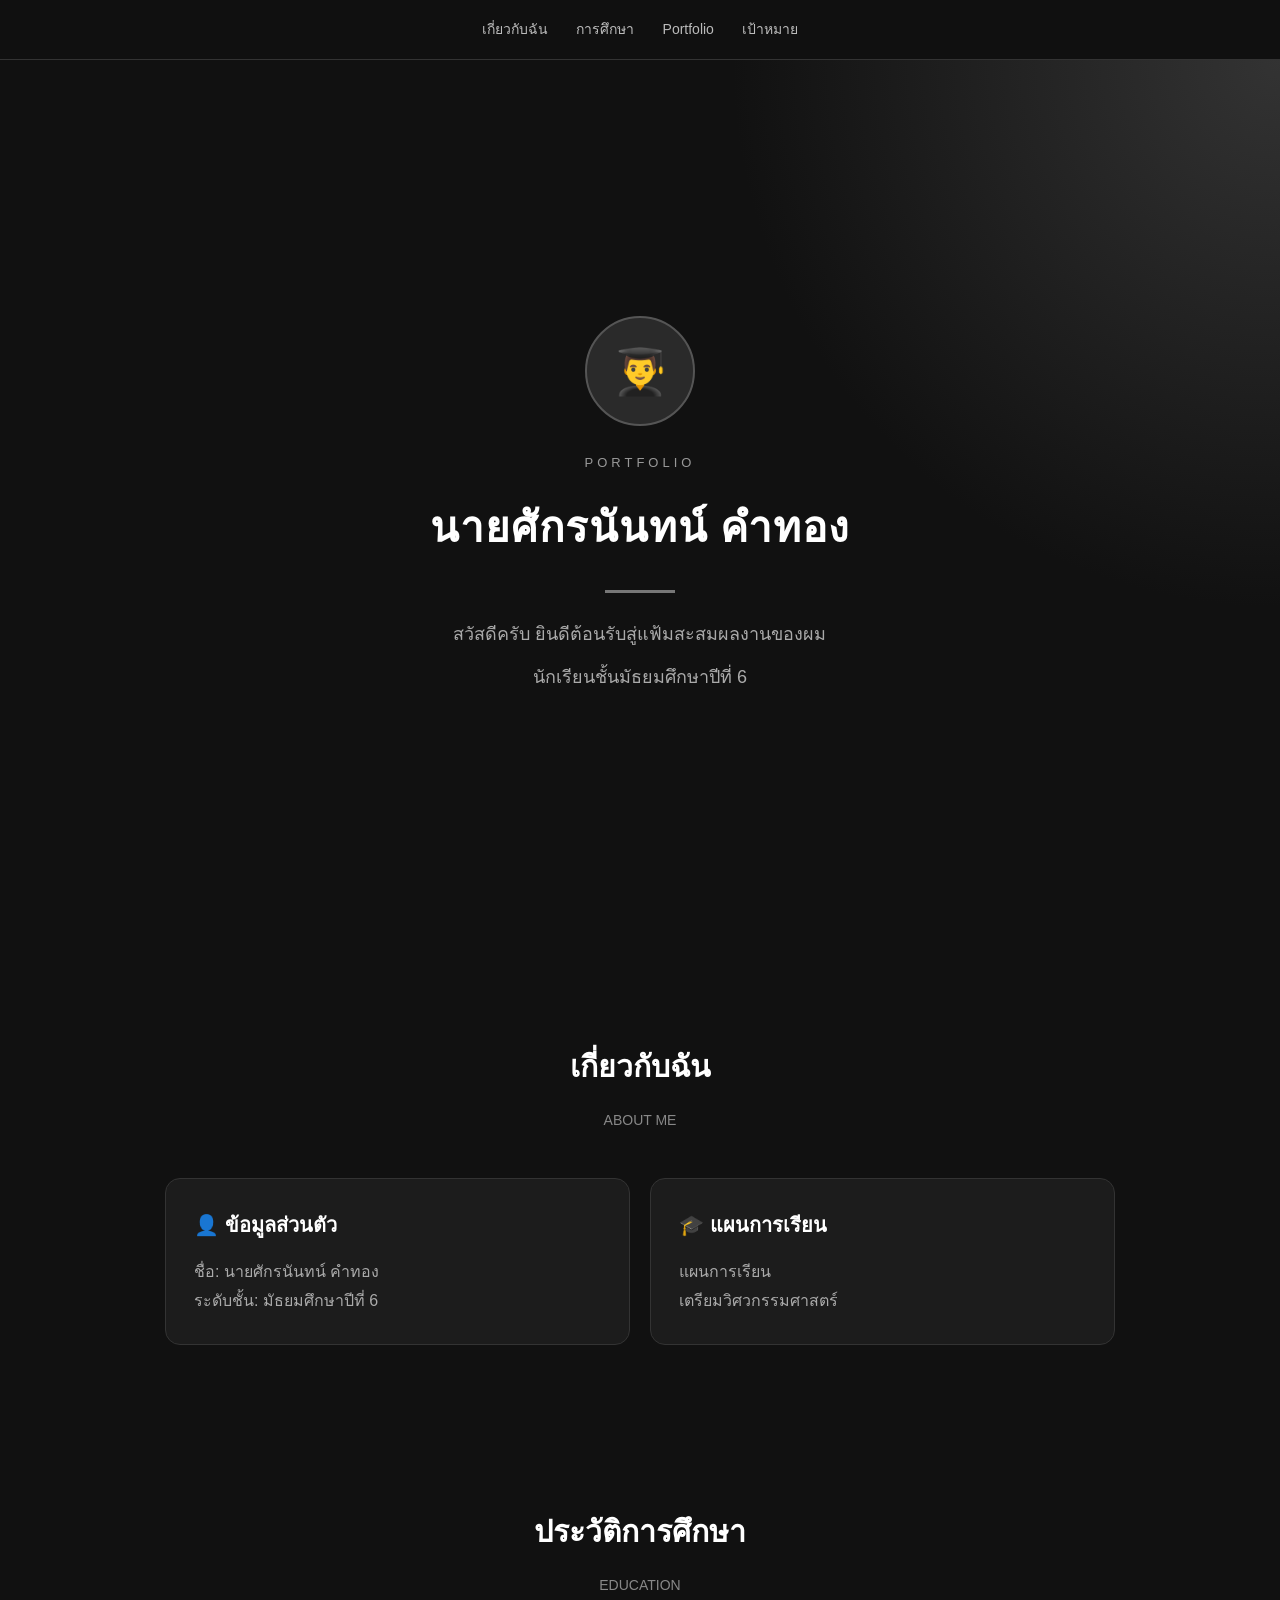
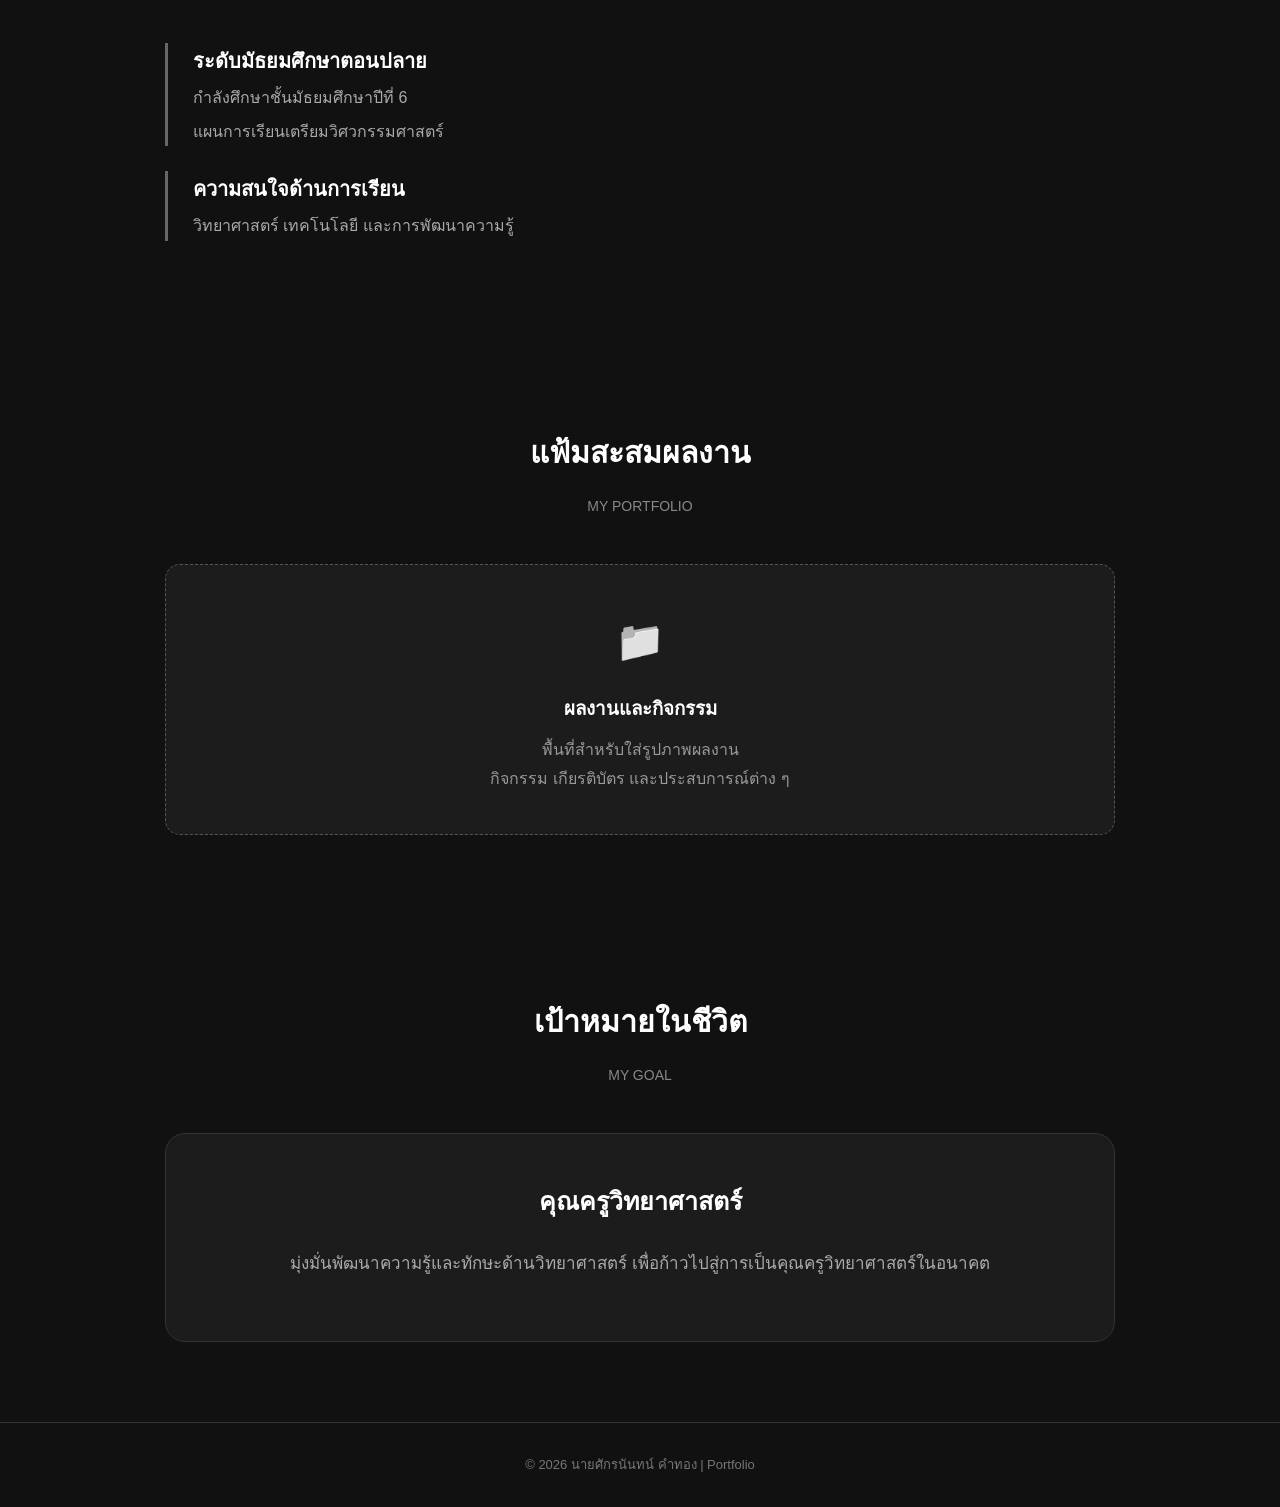
==== index.html @ a059cfd1 "Update index.html" ====
<!DOCTYPE html>
<html lang="th">
<head>
    <meta charset="UTF-8">
    <meta name="viewport" content="width=device-width, initial-scale=1.0">
    <title>ศักรนันทน์ คำทอง | Portfolio</title>
    <style>
        * {
            box-sizing: border-box;
        }
        html {
            scroll-behavior: smooth;
        }
        body {
            margin: 0;
            background: #111111;
            color: #eeeeee;
            font-family: Arial, Tahoma, sans-serif;
            line-height: 1.8;
        }
        /* เมนูด้านบน */
        nav {
            position: sticky;
            top: 0;
            z-index: 100;
            background: rgba(17, 17, 17, 0.95);
            backdrop-filter: blur(10px);
            border-bottom: 1px solid #333333;
            padding: 15px 20px;
            text-align: center;
        }
        nav a {
            color: #bbbbbb;
            text-decoration: none;
            margin: 0 12px;
            font-size: 14px;
            transition: 0.3s;
        }
        nav a:hover {
            color: #ffffff;
        }
        /* ส่วนแนะนำตัว */
        .hero {
            min-height: 100vh;
            display: flex;
            justify-content: center;
            align-items: center;
            text-align: center;
            padding: 60px 20px;
            background:
                radial-gradient(circle at top right, #333333, transparent 35%),
                #111111;
        }
        .hero-content {
            max-width: 800px;
        }
        .profile-icon {
            width: 110px;
            height: 110px;
            border-radius: 50%;
            background: #2a2a2a;
            border: 2px solid #555555;
            display: flex;
            align-items: center;
            justify-content: center;
            margin: 0 auto 25px;
            font-size: 45px;
        }
        .small-title {
            color: #999999;
            letter-spacing: 4px;
            font-size: 13px;
            margin-bottom: 15px;
        }
        h1 {
            font-size: 42px;
            margin: 0 0 15px;
            color: #ffffff;
            letter-spacing: 1px;
        }
        .hero p {
            color: #aaaaaa;
            font-size: 18px;
            margin: 10px 0;
        }
        .line {
            width: 70px;
            height: 3px;
            background: #777777;
            margin: 25px auto;
        }
        /* ส่วนเนื้อหา */
        section {
            max-width: 1000px;
            margin: auto;
            padding: 80px 25px;
        }
        .section-title {
            text-align: center;
            margin-bottom: 45px;
        }
        .section-title h2 {
            font-size: 30px;
            margin: 0 0 10px;
            color: #ffffff;
        }
        .section-title p {
            color: #888888;
            font-size: 14px;
        }
        /* การ์ด */
        .cards {
            display: grid;
            grid-template-columns: repeat(2, 1fr);
            gap: 20px;
        }
        .card {
            background: #1c1c1c;
            border: 1px solid #333333;
            border-radius: 15px;
            padding: 28px;
            transition: 0.3s;
        }
        .card:hover {
            border-color: #666666;
            transform: translateY(-4px);
        }
        .card h3 {
            color: #ffffff;
            font-size: 20px;
            margin-top: 0;
            margin-bottom: 15px;
        }
        .card p {
            color: #aaaaaa;
            font-size: 16px;
            margin: 0;
        }
        /* ข้อมูลการศึกษา */
        .education {
            border-left: 3px solid #666666;
            padding-left: 25px;
            margin-bottom: 25px;
        }
        .education h3 {
            margin: 0;
            color: #ffffff;
            font-size: 20px;
        }
        .education p {
            color: #aaaaaa;
            margin: 5px 0;
        }
        /* เป้าหมาย */
        .goal {
            text-align: center;
            background: #1c1c1c;
            border: 1px solid #333333;
            border-radius: 20px;
            padding: 45px 25px;
        }
        .goal h3 {
            font-size: 25px;
            color: #ffffff;
            margin-top: 0;
        }
        .goal p {
            color: #aaaaaa;
            font-size: 17px;
        }
        /* ผลงาน */
        .work {
            text-align: center;
            background: #1c1c1c;
            border: 1px dashed #555555;
            border-radius: 15px;
            padding: 40px 20px;
        }
        .work-icon {
            font-size: 40px;
            margin-bottom: 15px;
            filter: grayscale(100%);
        }
        .work h3 {
            color: #ffffff;
            margin: 0 0 10px;
        }
        .work p {
            color: #999999;
            margin: 0;
        }
        /* ส่วนท้าย */
        footer {
            text-align: center;
            padding: 30px 20px;
            border-top: 1px solid #333333;
            color: #777777;
            font-size: 13px;
        }
        @media (max-width: 600px) {
            h1 {
                font-size: 30px;
            }
            .hero p {
                font-size: 16px;
            }
            .cards {
                grid-template-columns: 1fr;
            }
            section {
                padding: 55px 20px;
            }
            nav a {
                margin: 0 6px;
                font-size: 12px;
            }
        }
    </style>
</head>
<body>
    <!-- เมนูด้านบน -->
    <nav>
        <a href="#about">เกี่ยวกับฉัน</a>
        <a href="#education">การศึกษา</a>
        <a href="#portfolio">Portfolio</a>
        <a href="#goal">เป้าหมาย</a>
    </nav>
    <!-- หน้าแนะนำตัว -->
    <div class="hero" id="about">
        <div class="hero-content">
            <div class="profile-icon">
                👨‍🎓
            </div>
            <div class="small-title">
                PORTFOLIO
            </div>
            <h1>
                นายศักรนันทน์ คำทอง
            </h1>
            <div class="line"></div>
            <p>
                สวัสดีครับ ยินดีต้อนรับสู่แฟ้มสะสมผลงานของผม
            </p>
            <p>
                นักเรียนชั้นมัธยมศึกษาปีที่ 6
            </p>
        </div>
    </div>
    <!-- ข้อมูลส่วนตัว -->
    <section id="education">
        <div class="section-title">
            <h2>เกี่ยวกับฉัน</h2>
            <p>ABOUT ME</p>
        </div>
        <div class="cards">
            <div class="card">
                <h3>👤 ข้อมูลส่วนตัว</h3>
                <p>
                    ชื่อ: นายศักรนันทน์ คำทอง<br>
                    ระดับชั้น: มัธยมศึกษาปีที่ 6
                </p>
            </div>
            <div class="card">
                <h3>🎓 แผนการเรียน</h3>
                <p>
                    แผนการเรียน<br>
                    เตรียมวิศวกรรมศาสตร์
                </p>
            </div>
        </div>
    </section>
    <!-- การศึกษา -->
    <section>
        <div class="section-title">
            <h2>ประวัติการศึกษา</h2>
            <p>EDUCATION</p>
        </div>
        <div class="education">
            <h3>ระดับมัธยมศึกษาตอนปลาย</h3>
            <p>กำลังศึกษาชั้นมัธยมศึกษาปีที่ 6</p>
            <p>แผนการเรียนเตรียมวิศวกรรมศาสตร์</p>
        </div>
        <div class="education">
            <h3>ความสนใจด้านการเรียน</h3>
            <p>วิทยาศาสตร์ เทคโนโลยี และการพัฒนาความรู้</p>
        </div>
    </section>
    <!-- แฟ้มสะสมผลงาน -->
    <section id="portfolio">
        <div class="section-title">
            <h2>แฟ้มสะสมผลงาน</h2>
            <p>MY PORTFOLIO</p>
        </div>
        <div class="work">
            <div class="work-icon">📁</div>
            <h3>ผลงานและกิจกรรม</h3>
            <p>
                พื้นที่สำหรับใส่รูปภาพผลงาน<br>
                กิจกรรม เกียรติบัตร และประสบการณ์ต่าง ๆ
            </p>
        </div>
    </section>
    <!-- เป้าหมาย -->
    <section id="goal">
        <div class="section-title">
            <h2>เป้าหมายในชีวิต</h2>
            <p>MY GOAL</p>
        </div>
        <div class="goal">
            <h3>คุณครูวิทยาศาสตร์</h3>
            <p>
                มุ่งมั่นพัฒนาความรู้และทักษะด้านวิทยาศาสตร์
                เพื่อก้าวไปสู่การเป็นคุณครูวิทยาศาสตร์ในอนาคต
            </p>
        </div>
    </section>
    <footer>
        © 2026 นายศักรนันทน์ คำทอง | Portfolio
    </footer>
</body>
</html>
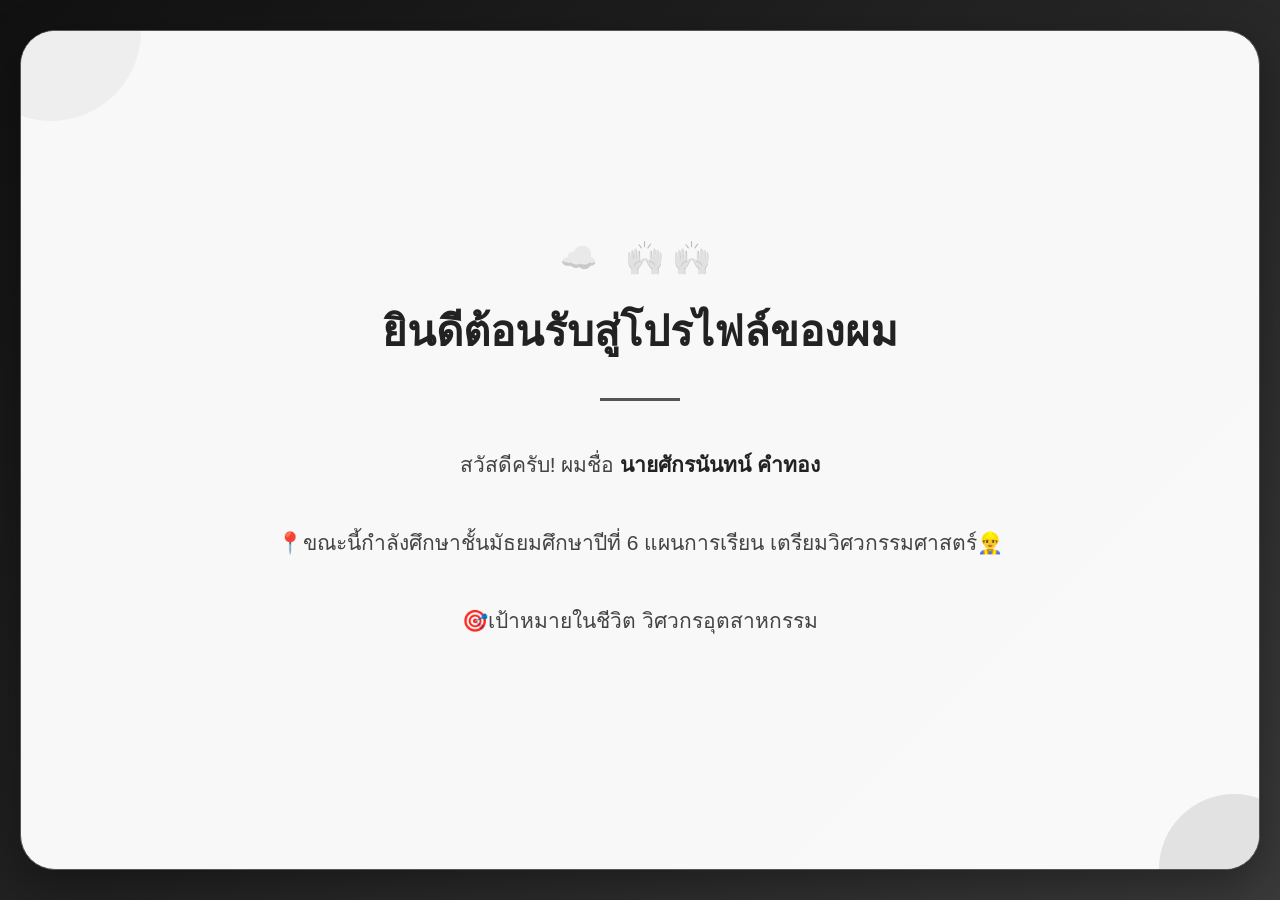
==== commit 7490a5fa: "Update index.html" ====
--- a/index.html
+++ b/index.html
@@ -3,319 +3,170 @@
 <head>
     <meta charset="UTF-8">
     <meta name="viewport" content="width=device-width, initial-scale=1.0">
-    <title>ศักรนันทน์ คำทอง | Portfolio</title>
+    <title>หน้าหลักเว็บไซต์ของผม</title>
+
     <style>
         * {
             box-sizing: border-box;
         }
-        html {
-            scroll-behavior: smooth;
-        }
+
         body {
             margin: 0;
-            background: #111111;
-            color: #eeeeee;
+            min-height: 100vh;
+            background: linear-gradient(
+                135deg,
+                #111111,
+                #242424,
+                #3a3a3a
+            );
+            color: #333;
+            text-align: center;
+            padding: 30px 20px;
             font-family: Arial, Tahoma, sans-serif;
-            line-height: 1.8;
-        }
-        /* เมนูด้านบน */
-        nav {
-            position: sticky;
-            top: 0;
-            z-index: 100;
-            background: rgba(17, 17, 17, 0.95);
-            backdrop-filter: blur(10px);
-            border-bottom: 1px solid #333333;
-            padding: 15px 20px;
-            text-align: center;
-        }
-        nav a {
-            color: #bbbbbb;
-            text-decoration: none;
-            margin: 0 12px;
-            font-size: 14px;
-            transition: 0.3s;
-        }
-        nav a:hover {
-            color: #ffffff;
-        }
-        /* ส่วนแนะนำตัว */
-        .hero {
-            min-height: 100vh;
             display: flex;
             justify-content: center;
             align-items: center;
-            text-align: center;
-            padding: 60px 20px;
-            background:
-                radial-gradient(circle at top right, #333333, transparent 35%),
-                #111111;
         }
-        .hero-content {
-            max-width: 800px;
+
+        .card {
+            background: rgba(255, 255, 255, 0.97);
+            border-radius: 35px;
+            box-shadow:
+                0 15px 45px rgba(0, 0, 0, 0.35);
+            width: 100%;
+            min-height: calc(100vh - 60px);
+            margin: auto;
+            padding: 60px 35px;
+            border: 1px solid #555555;
+            position: relative;
+            overflow: hidden;
+            display: flex;
+            flex-direction: column;
+            justify-content: center;
+            align-items: center;
         }
-        .profile-icon {
-            width: 110px;
-            height: 110px;
+
+        /* วงกลมตกแต่ง */
+        .card::before {
+            content: "";
+            position: absolute;
+            width: 180px;
+            height: 180px;
+            background: #eeeeee;
             border-radius: 50%;
-            background: #2a2a2a;
-            border: 2px solid #555555;
-            display: flex;
-            align-items: center;
-            justify-content: center;
-            margin: 0 auto 25px;
-            font-size: 45px;
+            top: -90px;
+            left: -60px;
         }
-        .small-title {
-            color: #999999;
-            letter-spacing: 4px;
-            font-size: 13px;
-            margin-bottom: 15px;
+
+        .card::after {
+            content: "";
+            position: absolute;
+            width: 150px;
+            height: 150px;
+            background: #e2e2e2;
+            border-radius: 50%;
+            bottom: -75px;
+            right: -50px;
         }
-        h1 {
-            font-size: 42px;
-            margin: 0 0 15px;
-            color: #ffffff;
-            letter-spacing: 1px;
-        }
-        .hero p {
-            color: #aaaaaa;
-            font-size: 18px;
-            margin: 10px 0;
-        }
-        .line {
-            width: 70px;
-            height: 3px;
-            background: #777777;
-            margin: 25px auto;
-        }
-        /* ส่วนเนื้อหา */
-        section {
-            max-width: 1000px;
-            margin: auto;
-            padding: 80px 25px;
-        }
-        .section-title {
-            text-align: center;
-            margin-bottom: 45px;
-        }
-        .section-title h2 {
+
+        .decoration {
+            position: relative;
+            z-index: 2;
             font-size: 30px;
-            margin: 0 0 10px;
-            color: #ffffff;
-        }
-        .section-title p {
-            color: #888888;
-            font-size: 14px;
-        }
-        /* การ์ด */
-        .cards {
-            display: grid;
-            grid-template-columns: repeat(2, 1fr);
-            gap: 20px;
-        }
-        .card {
-            background: #1c1c1c;
-            border: 1px solid #333333;
-            border-radius: 15px;
-            padding: 28px;
-            transition: 0.3s;
-        }
-        .card:hover {
-            border-color: #666666;
-            transform: translateY(-4px);
-        }
-        .card h3 {
-            color: #ffffff;
-            font-size: 20px;
-            margin-top: 0;
-            margin-bottom: 15px;
-        }
-        .card p {
-            color: #aaaaaa;
-            font-size: 16px;
-            margin: 0;
-        }
-        /* ข้อมูลการศึกษา */
-        .education {
-            border-left: 3px solid #666666;
-            padding-left: 25px;
             margin-bottom: 25px;
-        }
-        .education h3 {
-            margin: 0;
-            color: #ffffff;
-            font-size: 20px;
-        }
-        .education p {
-            color: #aaaaaa;
-            margin: 5px 0;
-        }
-        /* เป้าหมาย */
-        .goal {
-            text-align: center;
-            background: #1c1c1c;
-            border: 1px solid #333333;
-            border-radius: 20px;
-            padding: 45px 25px;
-        }
-        .goal h3 {
-            font-size: 25px;
-            color: #ffffff;
-            margin-top: 0;
-        }
-        .goal p {
-            color: #aaaaaa;
-            font-size: 17px;
-        }
-        /* ผลงาน */
-        .work {
-            text-align: center;
-            background: #1c1c1c;
-            border: 1px dashed #555555;
-            border-radius: 15px;
-            padding: 40px 20px;
-        }
-        .work-icon {
-            font-size: 40px;
-            margin-bottom: 15px;
+            letter-spacing: 10px;
             filter: grayscale(100%);
         }
-        .work h3 {
-            color: #ffffff;
-            margin: 0 0 10px;
+
+        h1 {
+            position: relative;
+            z-index: 2;
+            color: #222222;
+            font-size: 42px;
+            line-height: 1.5;
+            margin: 0 0 35px;
+            font-weight: bold;
         }
-        .work p {
-            color: #999999;
-            margin: 0;
+
+        p {
+            position: relative;
+            z-index: 2;
+            font-size: 21px;
+            line-height: 2;
+            color: #444444;
+            margin: 18px 0;
         }
-        /* ส่วนท้าย */
-        footer {
-            text-align: center;
-            padding: 30px 20px;
-            border-top: 1px solid #333333;
-            color: #777777;
-            font-size: 13px;
+
+        strong {
+            color: #222222;
         }
+
+        .line {
+            position: relative;
+            z-index: 2;
+            width: 80px;
+            height: 3px;
+            background: #555555;
+            margin: 0 auto 25px;
+        }
+
         @media (max-width: 600px) {
+            body {
+                padding: 15px;
+            }
+
+            .card {
+                min-height: calc(100vh - 30px);
+                padding: 40px 20px;
+                border-radius: 25px;
+            }
+
             h1 {
-                font-size: 30px;
+                font-size: 28px;
             }
-            .hero p {
-                font-size: 16px;
+
+            p {
+                font-size: 17px;
             }
-            .cards {
-                grid-template-columns: 1fr;
-            }
-            section {
-                padding: 55px 20px;
-            }
-            nav a {
-                margin: 0 6px;
-                font-size: 12px;
+
+            .decoration {
+                font-size: 25px;
             }
         }
     </style>
 </head>
+
 <body>
-    <!-- เมนูด้านบน -->
-    <nav>
-        <a href="#about">เกี่ยวกับฉัน</a>
-        <a href="#education">การศึกษา</a>
-        <a href="#portfolio">Portfolio</a>
-        <a href="#goal">เป้าหมาย</a>
-    </nav>
-    <!-- หน้าแนะนำตัว -->
-    <div class="hero" id="about">
-        <div class="hero-content">
-            <div class="profile-icon">
-                👨‍🎓
-            </div>
-            <div class="small-title">
-                PORTFOLIO
-            </div>
-            <h1>
+
+    <div class="card">
+
+        <div class="decoration">
+            ☁️ 🙌🏻🙌🏻
+        </div>
+
+        <h1>
+            ยินดีต้อนรับสู่โปรไฟล์ของผม
+        </h1>
+
+        <div class="line"></div>
+
+        <p>
+            สวัสดีครับ! ผมชื่อ
+            <strong>
                 นายศักรนันทน์ คำทอง
-            </h1>
-            <div class="line"></div>
-            <p>
-                สวัสดีครับ ยินดีต้อนรับสู่แฟ้มสะสมผลงานของผม
-            </p>
-            <p>
-                นักเรียนชั้นมัธยมศึกษาปีที่ 6
-            </p>
-        </div>
+            </strong>
+        </p>
+
+        <p>
+            📍ขณะนี้กำลังศึกษาชั้นมัธยมศึกษาปีที่ 6
+            แผนการเรียน เตรียมวิศวกรรมศาสตร์👷‍♂️
+        </p>
+
+        <p>
+            🎯เป้าหมายในชีวิต วิศวกรอุตสาหกรรม
+        </p>
+
     </div>
-    <!-- ข้อมูลส่วนตัว -->
-    <section id="education">
-        <div class="section-title">
-            <h2>เกี่ยวกับฉัน</h2>
-            <p>ABOUT ME</p>
-        </div>
-        <div class="cards">
-            <div class="card">
-                <h3>👤 ข้อมูลส่วนตัว</h3>
-                <p>
-                    ชื่อ: นายศักรนันทน์ คำทอง<br>
-                    ระดับชั้น: มัธยมศึกษาปีที่ 6
-                </p>
-            </div>
-            <div class="card">
-                <h3>🎓 แผนการเรียน</h3>
-                <p>
-                    แผนการเรียน<br>
-                    เตรียมวิศวกรรมศาสตร์
-                </p>
-            </div>
-        </div>
-    </section>
-    <!-- การศึกษา -->
-    <section>
-        <div class="section-title">
-            <h2>ประวัติการศึกษา</h2>
-            <p>EDUCATION</p>
-        </div>
-        <div class="education">
-            <h3>ระดับมัธยมศึกษาตอนปลาย</h3>
-            <p>กำลังศึกษาชั้นมัธยมศึกษาปีที่ 6</p>
-            <p>แผนการเรียนเตรียมวิศวกรรมศาสตร์</p>
-        </div>
-        <div class="education">
-            <h3>ความสนใจด้านการเรียน</h3>
-            <p>วิทยาศาสตร์ เทคโนโลยี และการพัฒนาความรู้</p>
-        </div>
-    </section>
-    <!-- แฟ้มสะสมผลงาน -->
-    <section id="portfolio">
-        <div class="section-title">
-            <h2>แฟ้มสะสมผลงาน</h2>
-            <p>MY PORTFOLIO</p>
-        </div>
-        <div class="work">
-            <div class="work-icon">📁</div>
-            <h3>ผลงานและกิจกรรม</h3>
-            <p>
-                พื้นที่สำหรับใส่รูปภาพผลงาน<br>
-                กิจกรรม เกียรติบัตร และประสบการณ์ต่าง ๆ
-            </p>
-        </div>
-    </section>
-    <!-- เป้าหมาย -->
-    <section id="goal">
-        <div class="section-title">
-            <h2>เป้าหมายในชีวิต</h2>
-            <p>MY GOAL</p>
-        </div>
-        <div class="goal">
-            <h3>คุณครูวิทยาศาสตร์</h3>
-            <p>
-                มุ่งมั่นพัฒนาความรู้และทักษะด้านวิทยาศาสตร์
-                เพื่อก้าวไปสู่การเป็นคุณครูวิทยาศาสตร์ในอนาคต
-            </p>
-        </div>
-    </section>
-    <footer>
-        © 2026 นายศักรนันทน์ คำทอง | Portfolio
-    </footer>
+
 </body>
 </html>
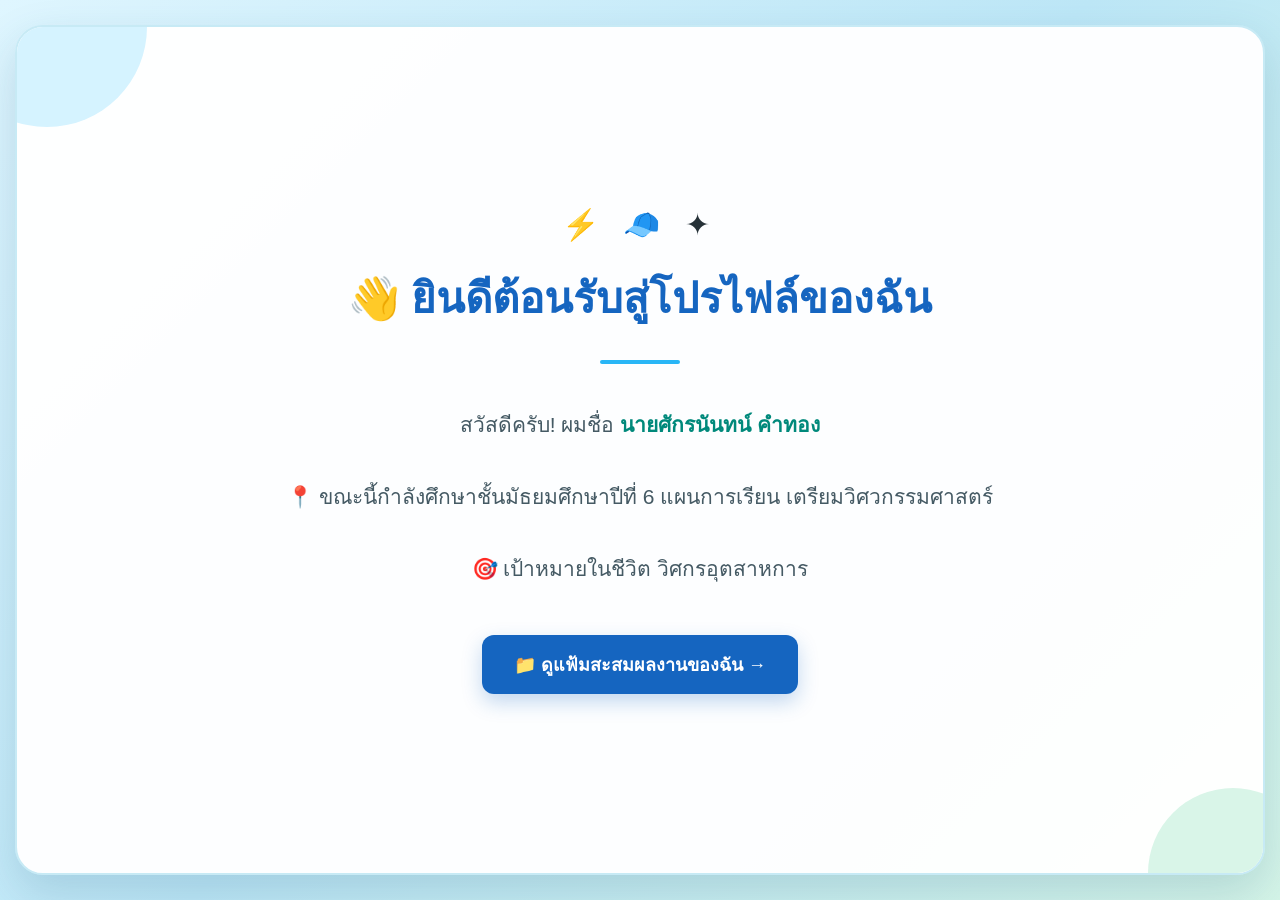
==== commit 436e61de: "Update index.html" ====
--- a/index.html
+++ b/index.html
@@ -3,7 +3,7 @@
 <head>
     <meta charset="UTF-8">
     <meta name="viewport" content="width=device-width, initial-scale=1.0">
-    <title>หน้าหลักเว็บไซต์ของผม</title>
+    <title>ศักรนันทน์ คำทอง | Portfolio</title>
 
     <style>
         * {
@@ -15,13 +15,13 @@
             min-height: 100vh;
             background: linear-gradient(
                 135deg,
-                #111111,
-                #242424,
-                #3a3a3a
+                #dff6ff,
+                #bde7f7,
+                #d5f5e8
             );
-            color: #333;
+            color: #263238;
             text-align: center;
-            padding: 30px 20px;
+            padding: 25px 15px;
             font-family: Arial, Tahoma, sans-serif;
             display: flex;
             justify-content: center;
@@ -30,14 +30,14 @@
 
         .card {
             background: rgba(255, 255, 255, 0.97);
-            border-radius: 35px;
+            border-radius: 28px;
             box-shadow:
-                0 15px 45px rgba(0, 0, 0, 0.35);
+                0 18px 45px rgba(35, 90, 120, 0.18);
             width: 100%;
-            min-height: calc(100vh - 60px);
+            min-height: calc(100vh - 50px);
             margin: auto;
-            padding: 60px 35px;
-            border: 1px solid #555555;
+            padding: 55px 35px;
+            border: 2px solid #c7eaf5;
             position: relative;
             overflow: hidden;
             display: flex;
@@ -50,23 +50,23 @@
         .card::before {
             content: "";
             position: absolute;
-            width: 180px;
-            height: 180px;
-            background: #eeeeee;
+            width: 200px;
+            height: 200px;
+            background: #d5f3ff;
             border-radius: 50%;
-            top: -90px;
-            left: -60px;
+            top: -100px;
+            left: -70px;
         }
 
         .card::after {
             content: "";
             position: absolute;
-            width: 150px;
-            height: 150px;
-            background: #e2e2e2;
+            width: 170px;
+            height: 170px;
+            background: #d9f5e8;
             border-radius: 50%;
-            bottom: -75px;
-            right: -50px;
+            bottom: -85px;
+            right: -55px;
         }
 
         .decoration {
@@ -74,17 +74,16 @@
             z-index: 2;
             font-size: 30px;
             margin-bottom: 25px;
-            letter-spacing: 10px;
-            filter: grayscale(100%);
+            letter-spacing: 8px;
         }
 
         h1 {
             position: relative;
             z-index: 2;
-            color: #222222;
+            color: #1565c0;
             font-size: 42px;
             line-height: 1.5;
-            margin: 0 0 35px;
+            margin: 0 0 30px;
             font-weight: bold;
         }
 
@@ -93,21 +92,45 @@
             z-index: 2;
             font-size: 21px;
             line-height: 2;
-            color: #444444;
-            margin: 18px 0;
+            color: #455a64;
+            margin: 15px 0;
         }
 
         strong {
-            color: #222222;
+            color: #00897b;
         }
 
         .line {
             position: relative;
             z-index: 2;
             width: 80px;
-            height: 3px;
-            background: #555555;
+            height: 4px;
+            background: #29b6f6;
+            border-radius: 10px;
             margin: 0 auto 25px;
+        }
+
+        /* ปุ่มเข้า Portfolio */
+        .btn {
+            position: relative;
+            z-index: 3;
+            display: inline-block;
+            margin-top: 30px;
+            padding: 15px 32px;
+            background: #1565c0;
+            color: white;
+            text-decoration: none;
+            font-size: 18px;
+            font-weight: bold;
+            border-radius: 12px;
+            box-shadow:
+                0 8px 20px rgba(21, 101, 192, 0.25);
+            transition: 0.25s;
+        }
+
+        .btn:hover {
+            background: #0d47a1;
+            transform: translateY(-4px);
         }
 
         @media (max-width: 600px) {
@@ -118,7 +141,7 @@
             .card {
                 min-height: calc(100vh - 30px);
                 padding: 40px 20px;
-                border-radius: 25px;
+                border-radius: 24px;
             }
 
             h1 {
@@ -132,6 +155,11 @@
             .decoration {
                 font-size: 25px;
             }
+
+            .btn {
+                font-size: 16px;
+                padding: 13px 25px;
+            }
         }
     </style>
 </head>
@@ -141,11 +169,11 @@
     <div class="card">
 
         <div class="decoration">
-            ☁️ 🙌🏻🙌🏻
+            ⚡ 🧢 ✦
         </div>
 
         <h1>
-            ยินดีต้อนรับสู่โปรไฟล์ของผม
+            👋 ยินดีต้อนรับสู่โปรไฟล์ของฉัน
         </h1>
 
         <div class="line"></div>
@@ -158,13 +186,17 @@
         </p>
 
         <p>
-            📍ขณะนี้กำลังศึกษาชั้นมัธยมศึกษาปีที่ 6
-            แผนการเรียน เตรียมวิศวกรรมศาสตร์👷‍♂️
+            📍 ขณะนี้กำลังศึกษาชั้นมัธยมศึกษาปีที่ 6
+            แผนการเรียน เตรียมวิศวกรรมศาสตร์
         </p>
 
         <p>
-            🎯เป้าหมายในชีวิต วิศวกรอุตสาหกรรม
+            🎯 เป้าหมายในชีวิต วิศกรอุตสาหการ
         </p>
+
+        <a href="portfolio.html" class="btn">
+            📁 ดูแฟ้มสะสมผลงานของฉัน →
+        </a>
 
     </div>
 
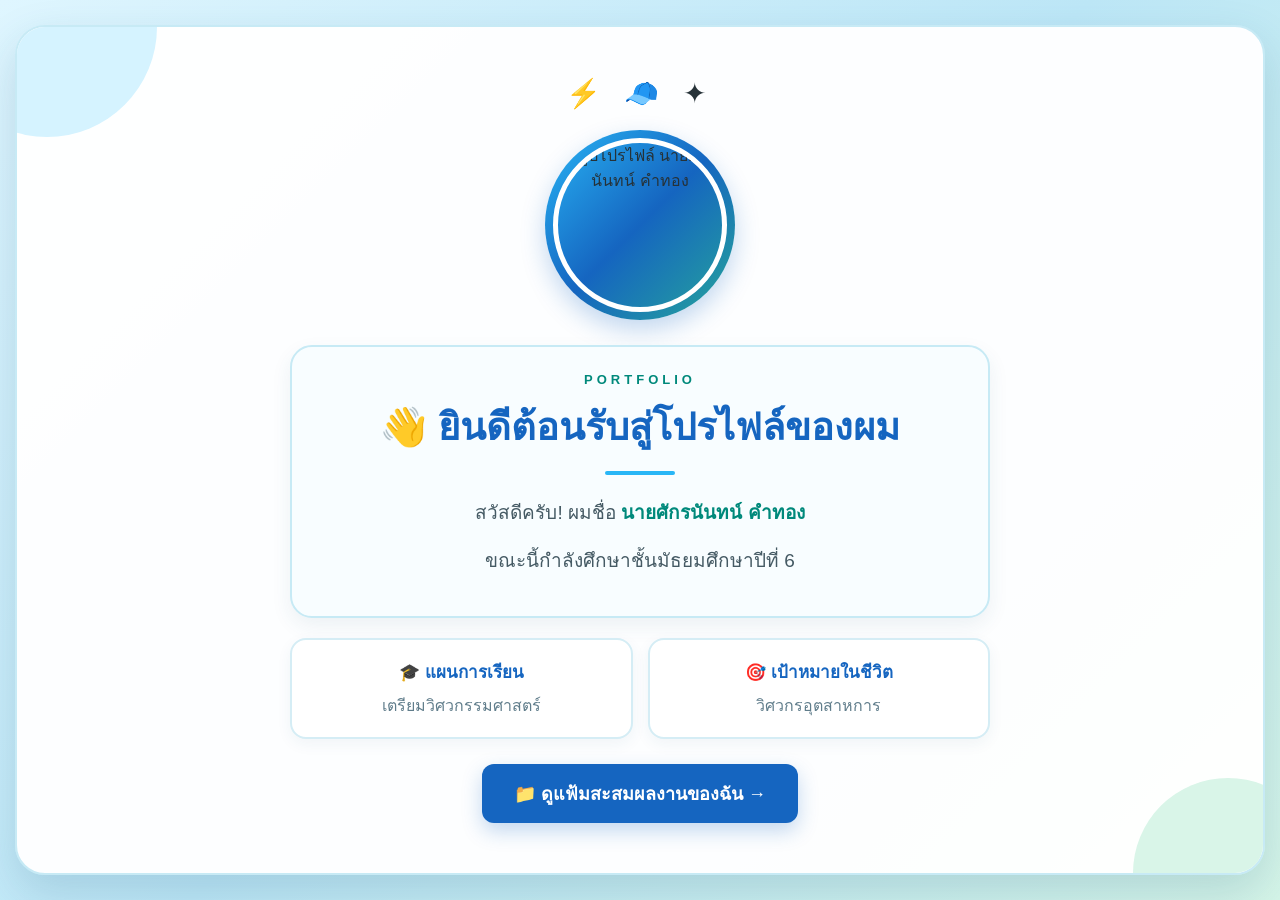
==== commit cb9cf97a: "Update index.html" ====
--- a/index.html
+++ b/index.html
@@ -13,101 +13,175 @@
         body {
             margin: 0;
             min-height: 100vh;
+            padding: 25px 15px;
+            display: flex;
+            justify-content: center;
+            align-items: center;
+            font-family: Arial, Tahoma, sans-serif;
+            text-align: center;
+            color: #263238;
             background: linear-gradient(
                 135deg,
                 #dff6ff,
                 #bde7f7,
                 #d5f5e8
             );
-            color: #263238;
-            text-align: center;
-            padding: 25px 15px;
-            font-family: Arial, Tahoma, sans-serif;
-            display: flex;
-            justify-content: center;
-            align-items: center;
         }
 
         .card {
-            background: rgba(255, 255, 255, 0.97);
-            border-radius: 28px;
-            box-shadow:
-                0 18px 45px rgba(35, 90, 120, 0.18);
+            position: relative;
+            isolation: isolate;
+            overflow: hidden;
             width: 100%;
             min-height: calc(100vh - 50px);
-            margin: auto;
-            padding: 55px 35px;
-            border: 2px solid #c7eaf5;
-            position: relative;
-            overflow: hidden;
+            padding: 45px 25px;
             display: flex;
             flex-direction: column;
             justify-content: center;
             align-items: center;
-        }
-
-        /* วงกลมตกแต่ง */
-        .card::before {
-            content: "";
-            position: absolute;
-            width: 200px;
-            height: 200px;
-            background: #d5f3ff;
-            border-radius: 50%;
-            top: -100px;
-            left: -70px;
-        }
-
+            border: 2px solid #c7eaf5;
+            border-radius: 30px;
+            background: rgba(255,255,255,.97);
+            box-shadow: 0 18px 45px rgba(35,90,120,.18);
+        }
+
+        .card::before,
         .card::after {
             content: "";
             position: absolute;
-            width: 170px;
-            height: 170px;
+            z-index: -1;
+            border-radius: 50%;
+        }
+
+        .card::before {
+            width: 220px;
+            height: 220px;
+            top: -110px;
+            left: -80px;
+            background: #d5f3ff;
+        }
+
+        .card::after {
+            width: 190px;
+            height: 190px;
+            right: -60px;
+            bottom: -95px;
             background: #d9f5e8;
+        }
+
+        .decoration {
+            position: relative;
+            z-index: 2;
+            margin-bottom: 20px;
+            font-size: 28px;
+            letter-spacing: 8px;
+        }
+
+        /* กรอบรูปโปรไฟล์ */
+        .profile-frame {
+            position: relative;
+            z-index: 2;
+            width: 190px;
+            height: 190px;
+            padding: 8px;
+            margin-bottom: 25px;
             border-radius: 50%;
-            bottom: -85px;
-            right: -55px;
-        }
-
-        .decoration {
+            background: linear-gradient(
+                135deg,
+                #29b6f6,
+                #1565c0,
+                #26a69a
+            );
+            box-shadow: 0 10px 25px rgba(21,101,192,.25);
+        }
+
+        .profile-frame img {
+            display: block;
+            width: 100%;
+            height: 100%;
+            object-fit: cover;
+            border: 5px solid white;
+            border-radius: 50%;
+        }
+
+        /* กรอบข้อความ */
+        .intro-box {
             position: relative;
             z-index: 2;
-            font-size: 30px;
-            margin-bottom: 25px;
-            letter-spacing: 8px;
+            width: 100%;
+            max-width: 700px;
+            padding: 25px 30px;
+            border: 2px solid #c7eaf5;
+            border-radius: 22px;
+            background: #f8fdff;
+            box-shadow: 0 8px 20px rgba(35,90,120,.08);
+        }
+
+        .small-title {
+            margin-bottom: 12px;
+            color: #00897b;
+            font-size: 13px;
+            font-weight: bold;
+            letter-spacing: 4px;
         }
 
         h1 {
-            position: relative;
-            z-index: 2;
+            margin: 0 0 15px;
             color: #1565c0;
-            font-size: 42px;
+            font-size: 38px;
             line-height: 1.5;
-            margin: 0 0 30px;
-            font-weight: bold;
+        }
+
+        .line {
+            width: 70px;
+            height: 4px;
+            margin: 0 auto 20px;
+            border-radius: 10px;
+            background: #29b6f6;
         }
 
         p {
-            position: relative;
-            z-index: 2;
-            font-size: 21px;
-            line-height: 2;
+            margin: 12px 0;
             color: #455a64;
-            margin: 15px 0;
+            font-size: 19px;
+            line-height: 1.9;
         }
 
         strong {
             color: #00897b;
         }
 
-        .line {
+        /* กรอบข้อมูล */
+        .info-box {
             position: relative;
             z-index: 2;
-            width: 80px;
-            height: 4px;
-            background: #29b6f6;
-            border-radius: 10px;
-            margin: 0 auto 25px;
+            display: grid;
+            grid-template-columns: repeat(2, 1fr);
+            gap: 15px;
+            width: 100%;
+            max-width: 700px;
+            margin-top: 20px;
+        }
+
+        .info-card {
+            padding: 18px 15px;
+            border: 2px solid #d5edf5;
+            border-radius: 16px;
+            background: #fff;
+            box-shadow: 0 5px 15px rgba(35,90,120,.06);
+        }
+
+        .info-card h3 {
+            margin: 0 0 8px;
+            color: #1565c0;
+            font-size: 17px;
+        }
+
+        .info-card p {
+            margin: 0;
+            color: #607d8b;
+            font-size: 16px;
+            line-height: 1.6;
         }
 
         /* ปุ่มเข้า Portfolio */
@@ -115,17 +189,16 @@
             position: relative;
             z-index: 3;
             display: inline-block;
-            margin-top: 30px;
+            margin-top: 25px;
             padding: 15px 32px;
+            border-radius: 12px;
             background: #1565c0;
             color: white;
             text-decoration: none;
             font-size: 18px;
             font-weight: bold;
-            border-radius: 12px;
-            box-shadow:
-                0 8px 20px rgba(21, 101, 192, 0.25);
-            transition: 0.25s;
+            box-shadow: 0 8px 20px rgba(21,101,192,.25);
+            transition: .25s;
         }
 
         .btn:hover {
@@ -140,8 +213,13 @@
 
             .card {
                 min-height: calc(100vh - 30px);
-                padding: 40px 20px;
-                border-radius: 24px;
+                padding: 35px 18px;
+                border-radius: 25px;
+            }
+
+            .profile-frame {
+                width: 150px;
+                height: 150px;
             }
 
             h1 {
@@ -152,13 +230,17 @@
                 font-size: 17px;
             }
 
-            .decoration {
-                font-size: 25px;
+            .intro-box {
+                padding: 22px 18px;
+            }
+
+            .info-box {
+                grid-template-columns: 1fr;
             }
 
             .btn {
+                padding: 13px 25px;
                 font-size: 16px;
-                padding: 13px 25px;
             }
         }
     </style>
@@ -166,39 +248,63 @@
 
 <body>
 
-    <div class="card">
+    <main class="card">
 
         <div class="decoration">
             ⚡ 🧢 ✦
         </div>
 
-        <h1>
-            👋 ยินดีต้อนรับสู่โปรไฟล์ของฉัน
-        </h1>
-
-        <div class="line"></div>
-
-        <p>
-            สวัสดีครับ! ผมชื่อ
-            <strong>
-                นายศักรนันทน์ คำทอง
-            </strong>
-        </p>
-
-        <p>
-            📍 ขณะนี้กำลังศึกษาชั้นมัธยมศึกษาปีที่ 6
-            แผนการเรียน เตรียมวิศวกรรมศาสตร์
-        </p>
-
-        <p>
-            🎯 เป้าหมายในชีวิต วิศกรอุตสาหการ
-        </p>
-
+        <!-- รูปโปรไฟล์ -->
+        <!-- เปลี่ยน profile.jpg เป็นชื่อไฟล์รูปจริงของนายศักรนันทน์ -->
+        <div class="profile-frame">
+            <img src="profile.jpg" alt="รูปโปรไฟล์ นายศักรนันทน์ คำทอง">
+        </div>
+
+        <!-- กรอบข้อความแนะนำตัว -->
+        <section class="intro-box">
+
+            <div class="small-title">
+                PORTFOLIO
+            </div>
+
+            <h1>
+                👋 ยินดีต้อนรับสู่โปรไฟล์ของผม
+            </h1>
+
+            <div class="line"></div>
+
+            <p>
+                สวัสดีครับ! ผมชื่อ
+                <strong>นายศักรนันทน์ คำทอง</strong>
+            </p>
+
+            <p>
+                ขณะนี้กำลังศึกษาชั้นมัธยมศึกษาปีที่ 6
+            </p>
+
+        </section>
+
+        <!-- กรอบข้อมูล -->
+        <section class="info-box">
+
+            <div class="info-card">
+                <h3>🎓 แผนการเรียน</h3>
+                <p>เตรียมวิศวกรรมศาสตร์</p>
+            </div>
+
+            <div class="info-card">
+                <h3>🎯 เป้าหมายในชีวิต</h3>
+                <p>วิศวกรอุตสาหการ</p>
+            </div>
+
+        </section>
+
+        <!-- ปุ่มเข้า Portfolio -->
         <a href="portfolio.html" class="btn">
             📁 ดูแฟ้มสะสมผลงานของฉัน →
         </a>
 
-    </div>
+    </main>
 
 </body>
 </html>
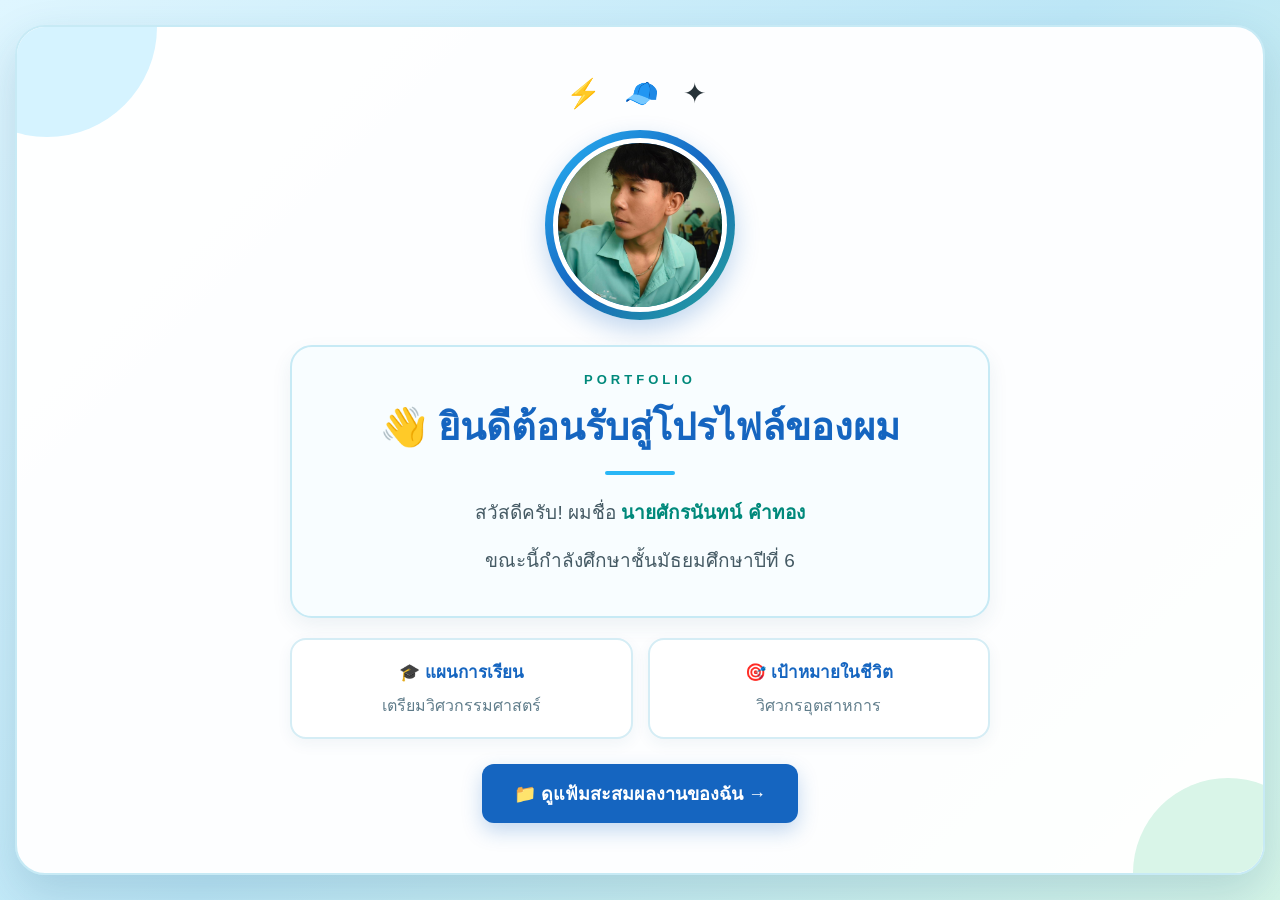
==== commit f599def8: "Update index.html" ====
--- a/index.html
+++ b/index.html
@@ -257,7 +257,7 @@
         <!-- รูปโปรไฟล์ -->
         <!-- เปลี่ยน profile.jpg เป็นชื่อไฟล์รูปจริงของนายศักรนันทน์ -->
         <div class="profile-frame">
-            <img src="profile.jpg" alt="รูปโปรไฟล์ นายศักรนันทน์ คำทอง">
+            <img src="IMG_1529.jpeg" alt="รูปโปรไฟล์">
         </div>
 
         <!-- กรอบข้อความแนะนำตัว -->
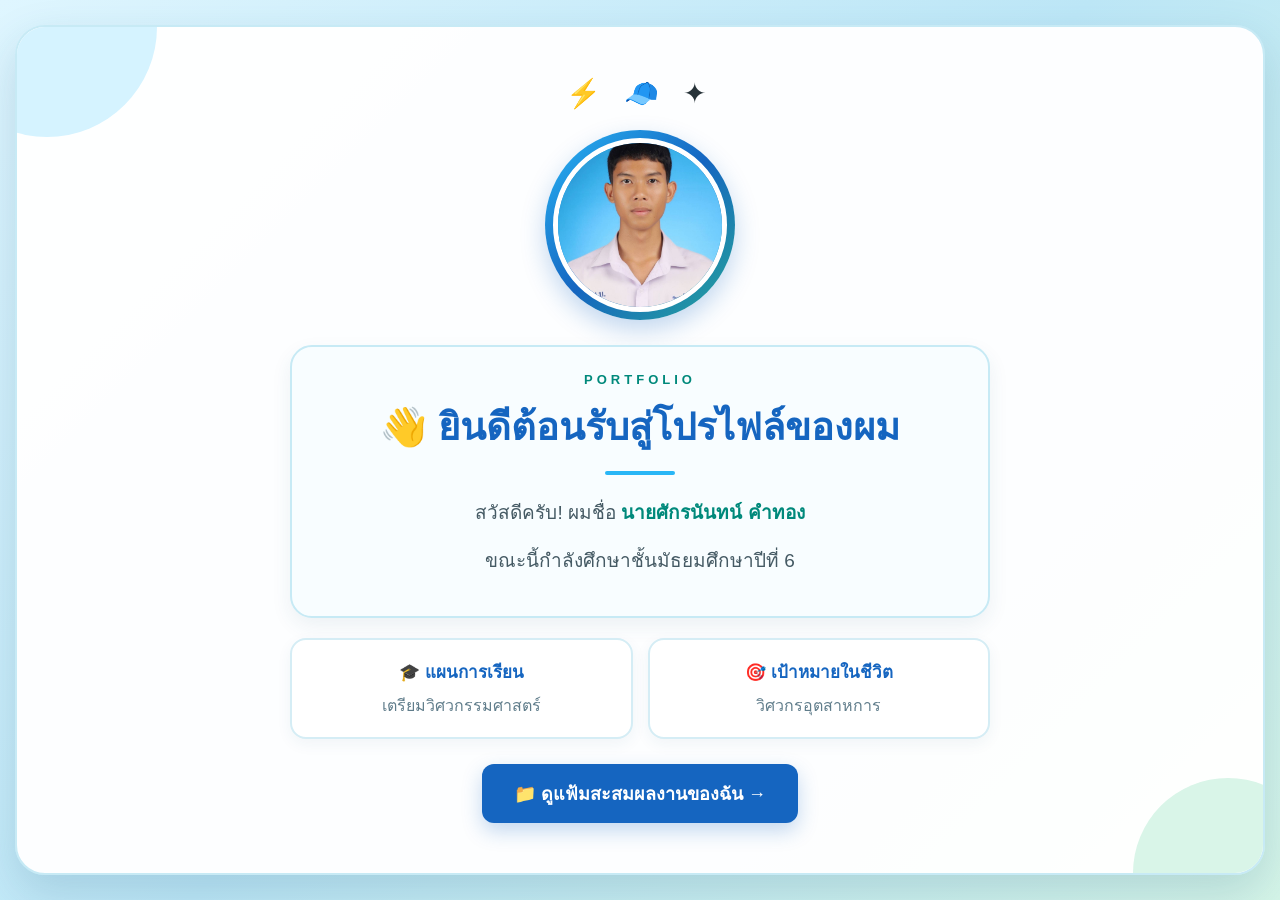
==== commit 17c0d607: "Update index.html" ====
--- a/index.html
+++ b/index.html
@@ -77,7 +77,6 @@
             letter-spacing: 8px;
         }
 
-        /* กรอบรูปโปรไฟล์ */
         .profile-frame {
             position: relative;
             z-index: 2;
@@ -104,7 +103,6 @@
             border-radius: 50%;
         }
 
-        /* กรอบข้อความ */
         .intro-box {
             position: relative;
             z-index: 2;
@@ -151,7 +149,6 @@
             color: #00897b;
         }
 
-        /* กรอบข้อมูล */
         .info-box {
             position: relative;
             z-index: 2;
@@ -184,7 +181,6 @@
             line-height: 1.6;
         }
 
-        /* ปุ่มเข้า Portfolio */
         .btn {
             position: relative;
             z-index: 3;
@@ -254,15 +250,11 @@
             ⚡ 🧢 ✦
         </div>
 
-        <!-- รูปโปรไฟล์ -->
-        <!-- เปลี่ยน profile.jpg เป็นชื่อไฟล์รูปจริงของนายศักรนันทน์ -->
         <div class="profile-frame">
-            <img src="IMG_1529.jpeg" alt="รูปโปรไฟล์">
+            <img src="70908.jpg" alt="รูปโปรไฟล์">
         </div>
 
-        <!-- กรอบข้อความแนะนำตัว -->
         <section class="intro-box">
-
             <div class="small-title">
                 PORTFOLIO
             </div>
@@ -281,12 +273,9 @@
             <p>
                 ขณะนี้กำลังศึกษาชั้นมัธยมศึกษาปีที่ 6
             </p>
-
         </section>
 
-        <!-- กรอบข้อมูล -->
         <section class="info-box">
-
             <div class="info-card">
                 <h3>🎓 แผนการเรียน</h3>
                 <p>เตรียมวิศวกรรมศาสตร์</p>
@@ -296,10 +285,8 @@
                 <h3>🎯 เป้าหมายในชีวิต</h3>
                 <p>วิศวกรอุตสาหการ</p>
             </div>
-
         </section>
 
-        <!-- ปุ่มเข้า Portfolio -->
         <a href="portfolio.html" class="btn">
             📁 ดูแฟ้มสะสมผลงานของฉัน →
         </a>
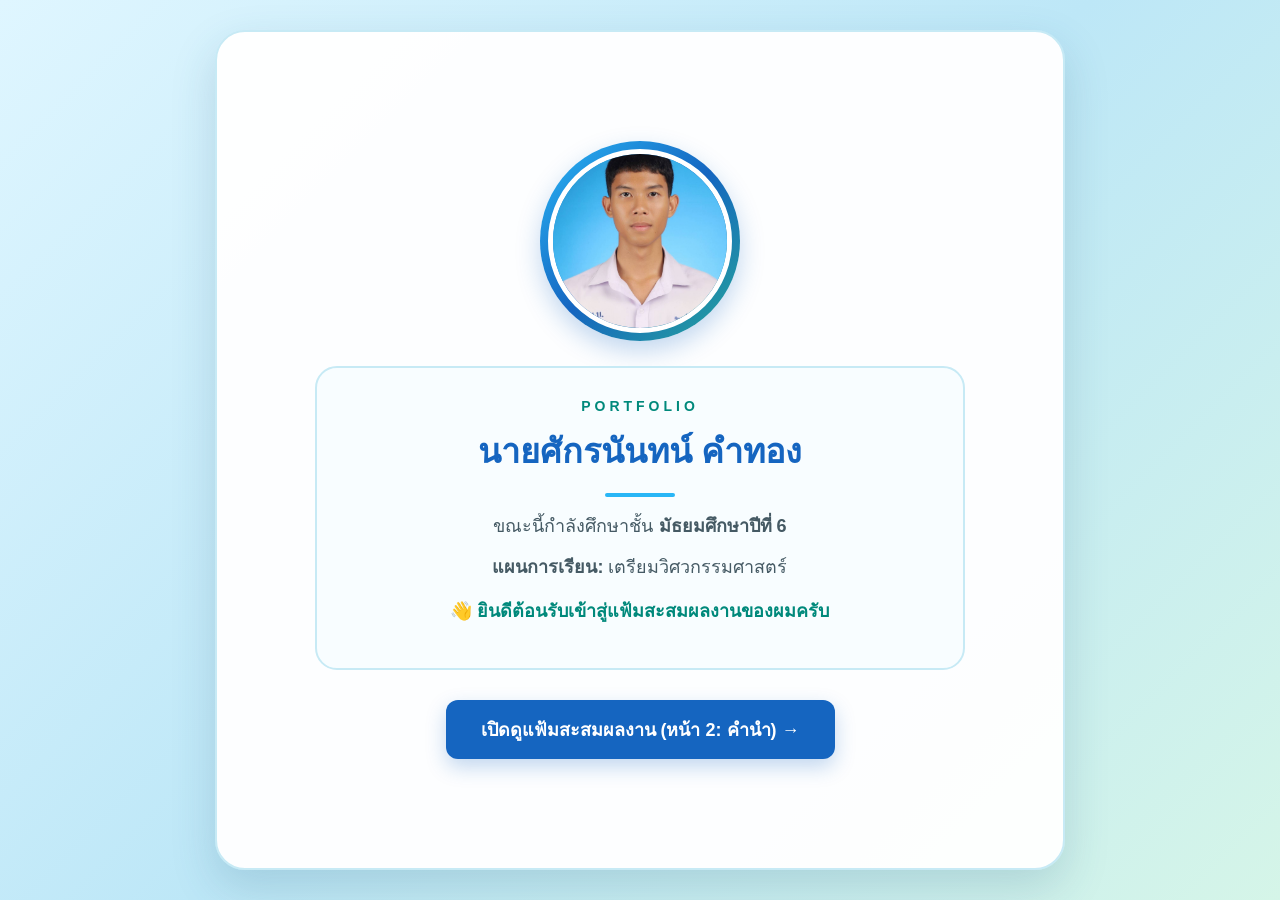
==== commit 0aa456a0: "Update index.html" ====
--- a/index.html
+++ b/index.html
@@ -3,294 +3,68 @@
 <head>
     <meta charset="UTF-8">
     <meta name="viewport" content="width=device-width, initial-scale=1.0">
-    <title>ศักรนันทน์ คำทอง | Portfolio</title>
-
+    <title>หน้าแรก | Portfolio นายศักรนันทน์ คำทอง</title>
     <style>
-        * {
-            box-sizing: border-box;
+        * { box-sizing: border-box; }
+        body {
+            margin: 0; min-height: 100vh; padding: 25px 15px;
+            display: flex; justify-content: center; align-items: center;
+            font-family: 'Segoe UI', Tahoma, Geneva, Verdana, sans-serif;
+            text-align: center; color: #263238;
+            background: linear-gradient(135deg, #dff6ff, #bde7f7, #d5f5e8);
         }
-
-        body {
-            margin: 0;
-            min-height: 100vh;
-            padding: 25px 15px;
-            display: flex;
-            justify-content: center;
-            align-items: center;
-            font-family: Arial, Tahoma, sans-serif;
-            text-align: center;
-            color: #263238;
-            background: linear-gradient(
-                135deg,
-                #dff6ff,
-                #bde7f7,
-                #d5f5e8
-            );
-        }
-
         .card {
-            position: relative;
-            isolation: isolate;
-            overflow: hidden;
-            width: 100%;
-            min-height: calc(100vh - 50px);
-            padding: 45px 25px;
-            display: flex;
-            flex-direction: column;
-            justify-content: center;
-            align-items: center;
-            border: 2px solid #c7eaf5;
-            border-radius: 30px;
-            background: rgba(255,255,255,.97);
+            position: relative; width: 100%; max-width: 850px;
+            min-height: calc(100vh - 60px); padding: 45px 25px;
+            display: flex; flex-direction: column; justify-content: center; align-items: center;
+            border: 2px solid #c7eaf5; border-radius: 30px; background: rgba(255,255,255,.97);
             box-shadow: 0 18px 45px rgba(35,90,120,.18);
         }
-
-        .card::before,
-        .card::after {
-            content: "";
-            position: absolute;
-            z-index: -1;
-            border-radius: 50%;
-        }
-
-        .card::before {
-            width: 220px;
-            height: 220px;
-            top: -110px;
-            left: -80px;
-            background: #d5f3ff;
-        }
-
-        .card::after {
-            width: 190px;
-            height: 190px;
-            right: -60px;
-            bottom: -95px;
-            background: #d9f5e8;
-        }
-
-        .decoration {
-            position: relative;
-            z-index: 2;
-            margin-bottom: 20px;
-            font-size: 28px;
-            letter-spacing: 8px;
-        }
-
         .profile-frame {
-            position: relative;
-            z-index: 2;
-            width: 190px;
-            height: 190px;
-            padding: 8px;
-            margin-bottom: 25px;
-            border-radius: 50%;
-            background: linear-gradient(
-                135deg,
-                #29b6f6,
-                #1565c0,
-                #26a69a
-            );
+            width: 200px; height: 200px; padding: 8px; margin-bottom: 25px; border-radius: 50%;
+            background: linear-gradient(135deg, #29b6f6, #1565c0, #26a69a);
             box-shadow: 0 10px 25px rgba(21,101,192,.25);
         }
-
         .profile-frame img {
-            display: block;
-            width: 100%;
-            height: 100%;
-            object-fit: cover;
-            border: 5px solid white;
-            border-radius: 50%;
+            width: 100%; height: 100%; object-fit: cover; border: 5px solid white; border-radius: 50%;
         }
-
         .intro-box {
-            position: relative;
-            z-index: 2;
-            width: 100%;
-            max-width: 700px;
-            padding: 25px 30px;
-            border: 2px solid #c7eaf5;
-            border-radius: 22px;
-            background: #f8fdff;
-            box-shadow: 0 8px 20px rgba(35,90,120,.08);
+            width: 100%; max-width: 650px; padding: 30px;
+            border: 2px solid #c7eaf5; border-radius: 22px; background: #f8fdff;
         }
-
-        .small-title {
-            margin-bottom: 12px;
-            color: #00897b;
-            font-size: 13px;
-            font-weight: bold;
-            letter-spacing: 4px;
+        .small-title { color: #00897b; font-size: 14px; font-weight: bold; letter-spacing: 4px; margin-bottom: 10px; }
+        h1 { margin: 10px 0; color: #1565c0; font-size: 34px; }
+        .line { width: 70px; height: 4px; margin: 15px auto; border-radius: 10px; background: #29b6f6; }
+        p { margin: 12px 0; color: #455a64; font-size: 18px; line-height: 1.6; }
+        .btn {
+            display: inline-block; margin-top: 30px; padding: 15px 35px; border-radius: 12px;
+            background: #1565c0; color: white; text-decoration: none; font-size: 18px; font-weight: bold;
+            box-shadow: 0 8px 20px rgba(21,101,192,.25); transition: .25s;
         }
-
-        h1 {
-            margin: 0 0 15px;
-            color: #1565c0;
-            font-size: 38px;
-            line-height: 1.5;
-        }
-
-        .line {
-            width: 70px;
-            height: 4px;
-            margin: 0 auto 20px;
-            border-radius: 10px;
-            background: #29b6f6;
-        }
-
-        p {
-            margin: 12px 0;
-            color: #455a64;
-            font-size: 19px;
-            line-height: 1.9;
-        }
-
-        strong {
-            color: #00897b;
-        }
-
-        .info-box {
-            position: relative;
-            z-index: 2;
-            display: grid;
-            grid-template-columns: repeat(2, 1fr);
-            gap: 15px;
-            width: 100%;
-            max-width: 700px;
-            margin-top: 20px;
-        }
-
-        .info-card {
-            padding: 18px 15px;
-            border: 2px solid #d5edf5;
-            border-radius: 16px;
-            background: #fff;
-            box-shadow: 0 5px 15px rgba(35,90,120,.06);
-        }
-
-        .info-card h3 {
-            margin: 0 0 8px;
-            color: #1565c0;
-            font-size: 17px;
-        }
-
-        .info-card p {
-            margin: 0;
-            color: #607d8b;
-            font-size: 16px;
-            line-height: 1.6;
-        }
-
-        .btn {
-            position: relative;
-            z-index: 3;
-            display: inline-block;
-            margin-top: 25px;
-            padding: 15px 32px;
-            border-radius: 12px;
-            background: #1565c0;
-            color: white;
-            text-decoration: none;
-            font-size: 18px;
-            font-weight: bold;
-            box-shadow: 0 8px 20px rgba(21,101,192,.25);
-            transition: .25s;
-        }
-
-        .btn:hover {
-            background: #0d47a1;
-            transform: translateY(-4px);
-        }
-
-        @media (max-width: 600px) {
-            body {
-                padding: 15px;
-            }
-
-            .card {
-                min-height: calc(100vh - 30px);
-                padding: 35px 18px;
-                border-radius: 25px;
-            }
-
-            .profile-frame {
-                width: 150px;
-                height: 150px;
-            }
-
-            h1 {
-                font-size: 28px;
-            }
-
-            p {
-                font-size: 17px;
-            }
-
-            .intro-box {
-                padding: 22px 18px;
-            }
-
-            .info-box {
-                grid-template-columns: 1fr;
-            }
-
-            .btn {
-                padding: 13px 25px;
-                font-size: 16px;
-            }
-        }
+        .btn:hover { background: #0d47a1; transform: translateY(-4px); }
     </style>
 </head>
-
 <body>
 
     <main class="card">
-
-        <div class="decoration">
-            ⚡ 🧢 ✦
-        </div>
-
+        <!-- 📷 ช่องสำหรับใส่รูปโปรไฟล์หน้าแรก -->
         <div class="profile-frame">
-            <img src="70908.jpg" alt="รูปโปรไฟล์">
+            <!-- ✏️ แก้ไขชื่อไฟล์รูปภาพของคุณตรงนี้ (src="...") -->
+            <img src="70908.jpg" alt="รูปโปรไฟล์ศักรนันทน์">
         </div>
 
         <section class="intro-box">
-            <div class="small-title">
-                PORTFOLIO
-            </div>
-
-            <h1>
-                👋 ยินดีต้อนรับสู่โปรไฟล์ของผม
-            </h1>
-
+            <div class="small-title">PORTFOLIO</div>
+            <h1>นายศักรนันทน์ คำทอง</h1>
             <div class="line"></div>
-
-            <p>
-                สวัสดีครับ! ผมชื่อ
-                <strong>นายศักรนันทน์ คำทอง</strong>
-            </p>
-
-            <p>
-                ขณะนี้กำลังศึกษาชั้นมัธยมศึกษาปีที่ 6
+            <p>ขณะนี้กำลังศึกษาชั้น <strong>มัธยมศึกษาปีที่ 6</strong></p>
+            <p><strong>แผนการเรียน:</strong> เตรียมวิศวกรรมศาสตร์</p>
+            <p style="margin-top: 15px; color: #00897b; font-weight: bold;">
+                👋 ยินดีต้อนรับเข้าสู่แฟ้มสะสมผลงานของผมครับ
             </p>
         </section>
 
-        <section class="info-box">
-            <div class="info-card">
-                <h3>🎓 แผนการเรียน</h3>
-                <p>เตรียมวิศวกรรมศาสตร์</p>
-            </div>
-
-            <div class="info-card">
-                <h3>🎯 เป้าหมายในชีวิต</h3>
-                <p>วิศวกรอุตสาหการ</p>
-            </div>
-        </section>
-
-        <a href="portfolio.html" class="btn">
-            📁 ดูแฟ้มสะสมผลงานของฉัน →
-        </a>
-
+        <a href="preface.html" class="btn">เปิดดูแฟ้มสะสมผลงาน (หน้า 2: คำนำ) →</a>
     </main>
 
 </body>
